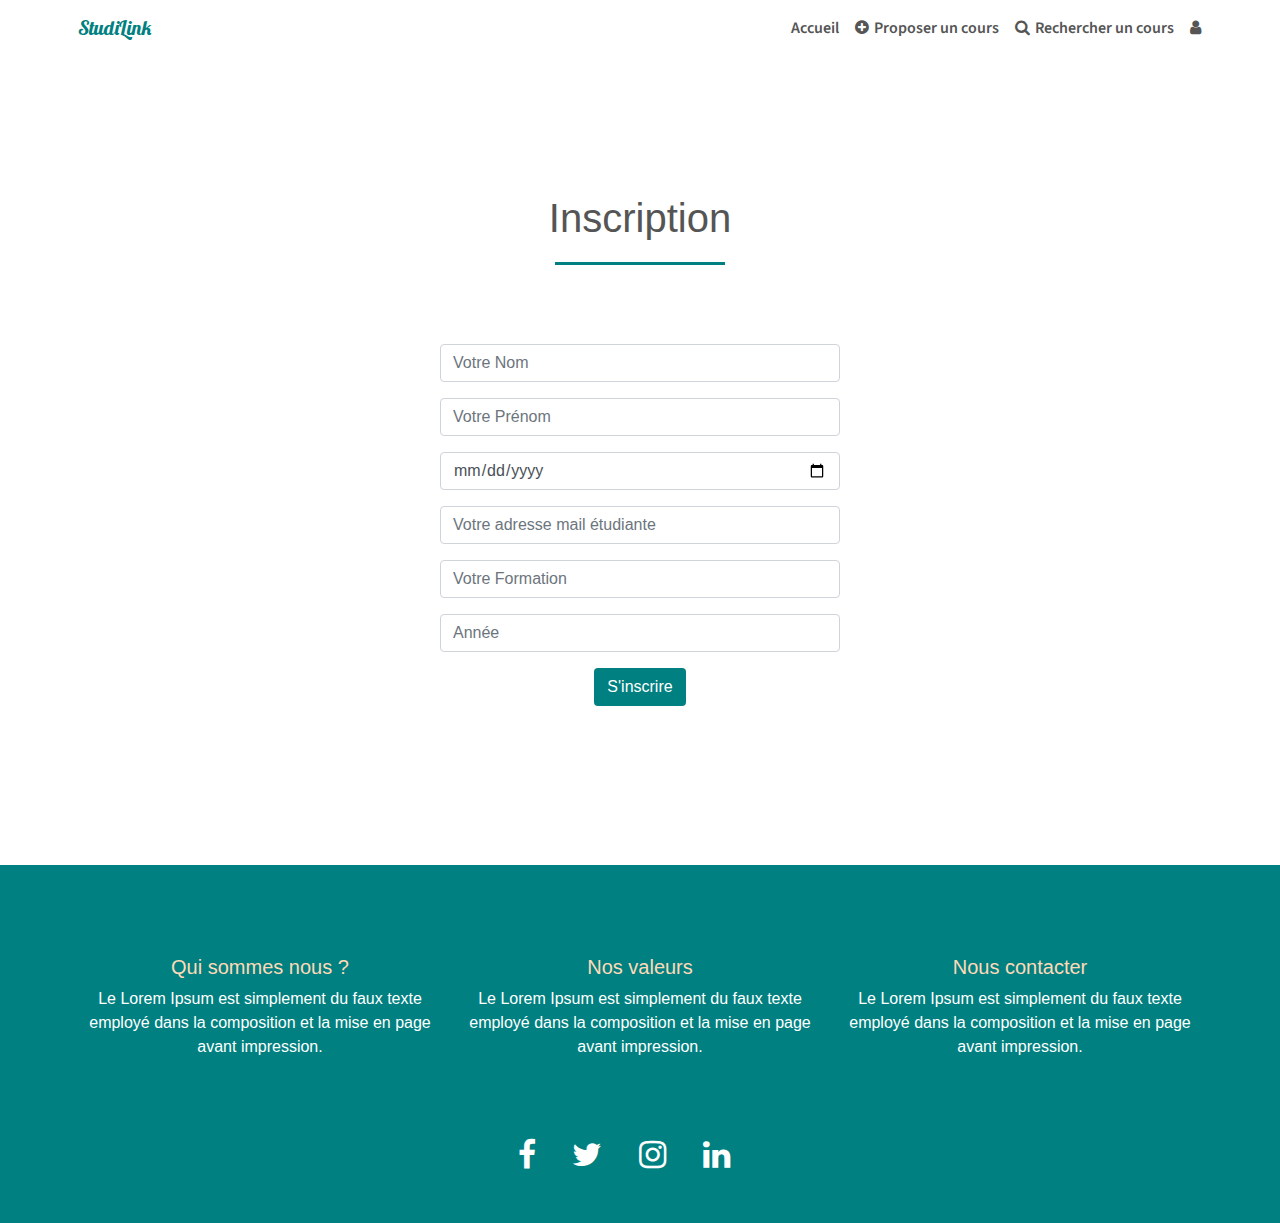
==== inscription.html @ c333f214 "Add files via upload" ====
<!DOCTYPE html>
<html>
	<head>
		<title>StudiLink</title>
		<meta charset="utf-8">		
		<link rel="stylesheet" href="style.css">
		<link rel="stylesheet" href="https://stackpath.bootstrapcdn.com/bootstrap/4.4.1/css/bootstrap.min.css">	
		<link rel="stylesheet" href="https://stackpath.bootstrapcdn.com/font-awesome/4.7.0/css/font-awesome.min.css">	

		<link href="https://fonts.googleapis.com/css?family=Lobster&display=swap" rel="stylesheet">
		<link href="https://fonts.googleapis.com/css?family=Source+Sans+Pro&display=swap" rel="stylesheet">

		<script src="https://code.jquery.com/jquery-3.4.1.slim.min.js"></script>
		<script src="https://cdn.jsdelivr.net/npm/popper.js@1.16.0/dist/umd/popper.min.js"></script>
		<script src="https://stackpath.bootstrapcdn.com/bootstrap/4.4.1/js/bootstrap.min.js"></script>

		<script src="javascript.js"></script>

		

	</head>

	<body>
		<!---NavigationBar---->
		<section id="nav-bar">
			<nav class="navbar navbar-expand-lg navbar-light bg-white">
  				<a class="navbar-brand" href="index.html">StudiLink</a>
  					<button class="navbar-toggler" type="button" data-toggle="collapse" data-target="#navbarNav" aria-controls="navbarNav" aria-expanded="false" aria-label="Toggle navigation">
    					<span class="navbar-toggler-icon"></span>
 					 </button>
		  <div class="collapse navbar-collapse" id="navbarNav">
		    <ul class="navbar-nav ml-auto">
		      <li class="nav-item active">
		        <a class="nav-link" href="index.html">Accueil <span class="sr-only">(current)</span></a>
		      </li>
		      <li class="nav-item">
		        <a class="nav-link" href="proposer.html"><i class="fa fa-plus-circle" style="margin-right: 5px;"></i>Proposer un cours</a>
		      </li>
		      <li class="nav-item">
		        <a class="nav-link" href="rechercher.html"><i class="fa fa-search" style="margin-right: 5px;"></i>Rechercher un cours</a>
		      </li>
		      <li class="nav-item">
		        <a class="nav-link" href="profil.html"><i class="fa fa-user"></i></a>
		      </li>
		    </ul>
		  </div>
		</nav>
		</section>
		<!---NavigationBar---->



	<!----Formulaire----->

<section id="contact2">
	<div class="container">
		<h1>Inscription</h1>
				<form class="contact-form">
					<div class="form-group">
						<input type="text" class="form-control" placeholder="Votre Nom">
					</div>
					<div class="form-group">
						<input type="text" class="form-control" placeholder="Votre Prénom">
					</div>
					<div class="form-group">
						<input type="date" class="form-control" placeholder="Votre Date de naissance">
					</div>
					<div class="form-group">
						<input type="email" class="form-control" placeholder="Votre adresse mail étudiante">
					</div>
					<div class="form-group">
						<input type="text" class="form-control" placeholder="Votre Formation">
					</div>
					<div class="form-group">
						<input type="text" class="form-control" placeholder="Année">
					</div>
					<button type="submit" class="btn">S'inscrire</button>
				</form>
	</div>
</section>

<!----Formulaire----->

<!----Services----->

<section id="services">
			<div class="container">
				<div class="row services">
					<div class="col-md-4 text-center">
						<h5>Qui sommes nous ?</h5>
						<p>Le Lorem Ipsum est simplement du faux texte employé dans la composition et la mise en page avant impression.</p>
					</div>
					<div class="col-md-4 text-center">
						<h5>Nos valeurs</h5>
						<p>Le Lorem Ipsum est simplement du faux texte employé dans la composition et la mise en page avant impression.</p>
					</div>
					<div class="col-md-4 text-center">
						<h5>Nous contacter</h5>
						<p>Le Lorem Ipsum est simplement du faux texte employé dans la composition et la mise en page avant impression.</p>
					</div>
				</div>
				<div class="text-center">
						<div class="icon">
							<div class="col -md-4">
								<br/>
								<a href="#" style="color: #FFFFFF;"><i class="fa fa-facebook fa-2x" style="margin-right: 3%;"></i></a>
								<a href="#" style="color: #FFFFFF;" >
								<i class="fa fa-twitter fa-2x"style="margin-right: 3%;"></i></a>
								<a href="#" style="color: #FFFFFF;">
								<i class="fa fa-instagram fa-2x" style="margin-right: 3%;"></i></a>
								<a href="#" style="color: #FFFFFF;">
								<i class="fa fa-linkedin fa-2x" style="margin-right: 3%;"></i></a>
							</div>
						</div>
					</div>
			</div>
		</section>
		<!----Services----->



	</body>
</html>
---- style.css ----
/*------------Navigation Bar-------------*/

#nav-bar
{
	position: sticky;
	top: 0;
	z-index : 10;
	background-color: #FFFFFF;
	font-family: 'Source Sans Pro';
	font-weight: 600px;
	font-size: 300%;
}

#navbarNav

{
	color: #FFF;
}

.navbar-brand

{
	color : #008080! important;
	font-family: 'Lobster';
	font-weight: 600px;
	font-size: 40px;
	margin-left: 5%;
}

#navbar-nav ml-auto li a

{
	float: left;
	text-align:right;
}

#nav-bar ul 
{
	margin-right: 5%;
}

#nav-bar ul li a:hover
{
	color : #20B2AA! important;
}


.navbar-toggler
{
	border: none! important;
	color : #555;
}

.nav-link
{
	color: #555! important;
	font-weight: 600;
	font-size: 16px;
}

/*------------About-------------*/ 

#about

{
	padding-top: 50px;
	padding-bottom: 50px;
	color: #555
}

#about btn

{
	margin-top: 20px;
	margin-bottom: 30px;

}

.about-content

{
	padding-top: 20px;
}

.btn btn-primary btn-lg

{
	background-color: #20B2AA;
}

/*------------Services-------------*/

#services

{
	background-color: #008080;
	background-size: cover;
	background-position: center;
	color: #FFFFFF !important;
	background-attachment: fixed;
	padding-top: 50px;
	padding-bottom : 50px;
	bottom: 0;
}

h5
{
	color : #FFDAB9 !important;
}


/*------------Team members-------------*/
#team

{
	padding-top: 50px;
	padding-bottom: 50px;

}

h1
{
	text-align:center;
	color: #555 !important;
	padding-bottom: 10px;
}

h1::after
{
	content: '';
	background: #008080;
	display: block;
	height: 3px;
	width: 170px;
	margin: 20px auto 5px;
}

.profile-pic
{
	margin-top: 25px;
	margin-bottom: 25px;
}

.profile-pic .img-box
{
	opacity: 2;
	display: block;
	position: relative:;
}

.profile-pic .img-box img
{
	filter: grayscale(1);
	size: 30%;
}

.profile-pic .img-box img:hover
{
	filter: grayscale(0);
	cursor: pointer;
}

.profile-pic h2
{
	font-size: 22px;
	font-weight: bold;
	margin-top: 15px;
	color : #008080 !important;
}

.profile-pic h3
{
	font-size: 15px;
	font-weight: bold;
	margin-top: 15px;
	color : #F4A460 !important;
}

#team .fa
{
	height: 25px;
	width:25px;
	color:#008080 !important;
	background: #fff;
	padding: 4px;
	border-radius: 50%;
}

.img-box
{
	padding-top:5%;
	width: 300px;
	margin: auto;
}
.img-box ul 
{
	padding: 15px 0;
	position: absolute;
	z-index: 2;
	bottom: 30%;
	left: 50%;
	transform: translateX(-50%);
	opacity: 0;
}

.img-box ul li
{
	padding: 5px;
	display: inline-block;
}
.img-box:hover ul 

{
	opacity: 1;
}

.img-box ul, .img-box ul li
{
	transition: 0.5s;
}


/*------------Testimonials-------------*/

#testimonials

{ 
	padding-top: 50px;
	padding-bottom:50px;
}

#testimonials .row

{
	margin-top: 30px;
}

.col-md-4
{
	margin: 40px auto;
}
.profile 

{
	padding: 10% 10% 10% ;
	background-color : #efefef;
}

.profile img
{
	top: -30%;
	position: absolute;
	left: calc(50%-60px);
	border: 10px solid #fff;
}

.profile h3
{
	font-size: 20px;
	margin-top: 15px;
	color: #008080;
}

#testimonials span 
{
	font-size: 12px;
	color: #333;
}

blockquote

{
	font-size: 16px;
	line-height : 30px;
}

.profile:hover
{
	box-shadow: 0 0 15px 5px rgba(0,0,0,0.2);
	cursor: pointer;
	transition: 0.5s;
}


/*------------contacts-------------*/

#contact
{
	background: #fff;
	padding-top: 100px;
	padding-bottom: 40px;
	padding-left: 5%;
	padding-right: 5%;
	color: #777;
	margin-top: 7%;
	margin-bottom: 7%;
}

#contact2

{
	background: #fff;
	padding-top: 100px;
	padding-bottom: 40px;
	padding-left: 5%;
	padding-right: 5%;
	color: #777;
	margin-top: 3%;
	margin-bottom: 5%;
}

.contact-form
{	
	padding-bottom: 5%;
	padding-top: 5%;
	width: 400px;
	text-align: center;
	margin: auto;
}


.contact-form .btn

{
	background-color: #008080;
	color: #fff;
}
.contact-form .btn:hover

{
	color: #fff;
}

#contact a

{
	color : #008080 !important;
	font-weight: bold;
}

#contact a:hover
{
	color : #20B2AA! important;
}

/*------------About-------------*/

.jumbotron .btn
{
	background-color: #008080;
	color: #fff;
}

.jumbotron .btn:hover

{
	color: #fff;
}

/*------------About-------------*/
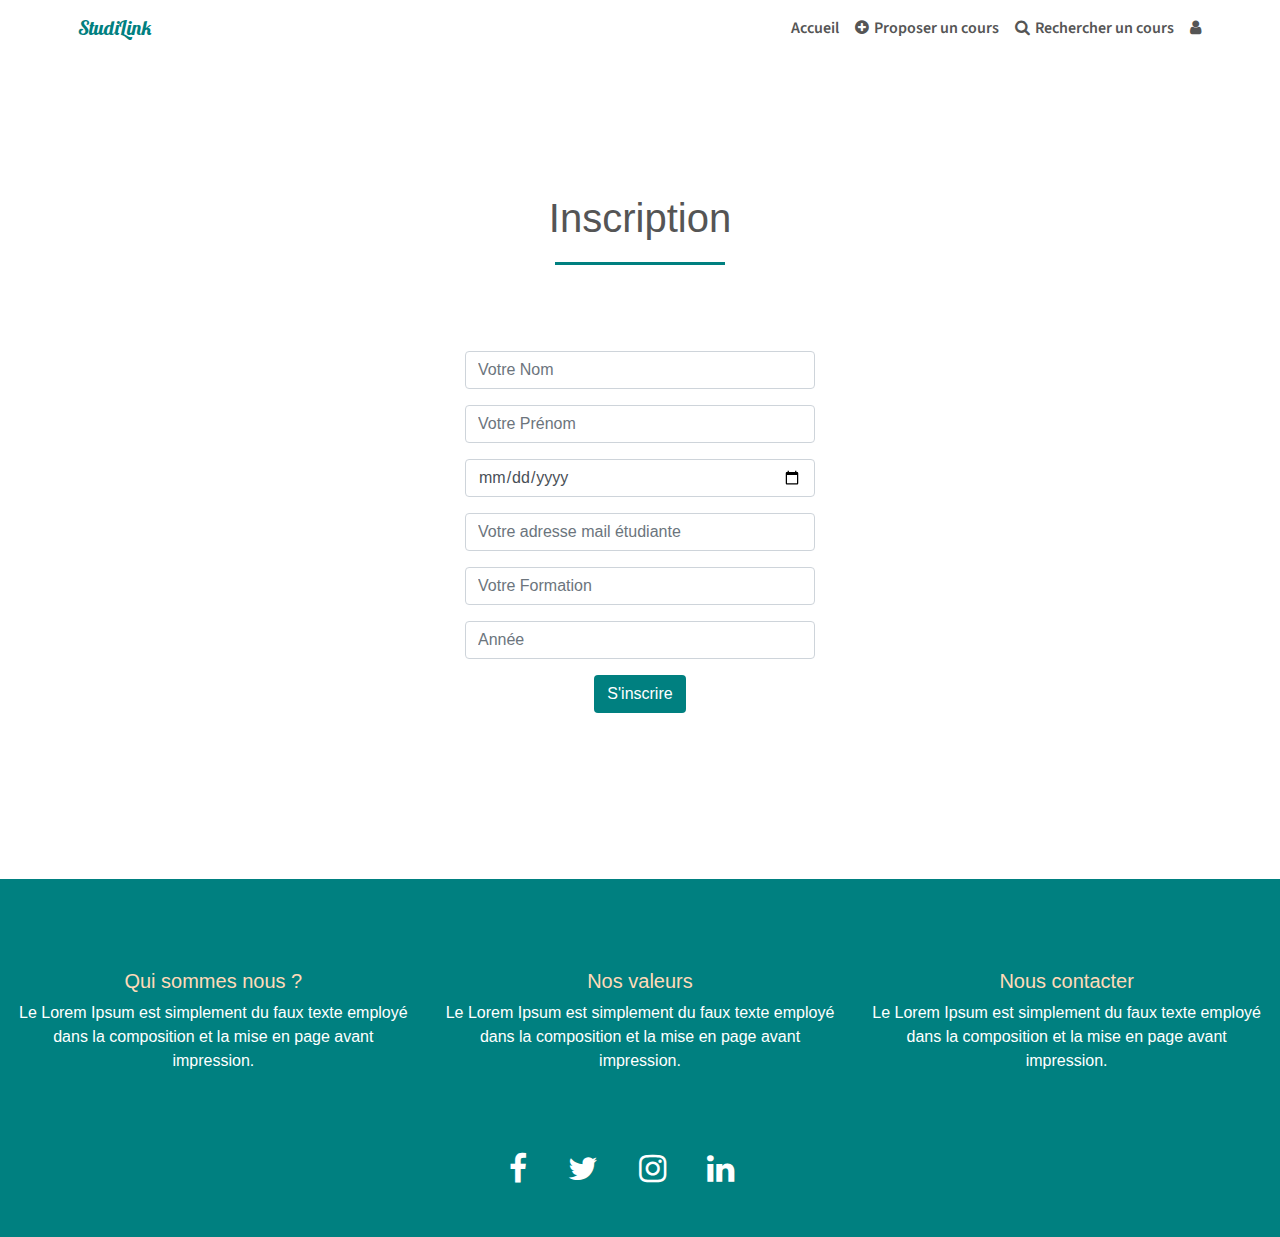
==== commit 45e52c81: "Add files via upload" ====
--- a/inscription.html
+++ b/inscription.html
@@ -3,6 +3,8 @@
 	<head>
 		<title>StudiLink</title>
 		<meta charset="utf-8">		
+		<meta http-equiv="X-UA-Compatible" content="IE=edge">
+    	<meta name="viewport" content="width=device-width, initial-scale=1 maximum-scale=1, user-scalable=no">
 		<link rel="stylesheet" href="style.css">
 		<link rel="stylesheet" href="https://stackpath.bootstrapcdn.com/bootstrap/4.4.1/css/bootstrap.min.css">	
 		<link rel="stylesheet" href="https://stackpath.bootstrapcdn.com/font-awesome/4.7.0/css/font-awesome.min.css">	
@@ -53,7 +55,7 @@
 	<!----Formulaire----->
 
 <section id="contact2">
-	<div class="container">
+	<div class="container-fluid">
 		<h1>Inscription</h1>
 				<form class="contact-form">
 					<div class="form-group">
@@ -84,7 +86,7 @@
 <!----Services----->
 
 <section id="services">
-			<div class="container">
+			<div class="container-fluid">
 				<div class="row services">
 					<div class="col-md-4 text-center">
 						<h5>Qui sommes nous ?</h5>
--- a/style.css
+++ b/style.css
@@ -1,3 +1,9 @@
+.container-fluid {
+margin: 0;
+padding: 0;
+}
+
+
 /*------------Navigation Bar-------------*/
 
 #nav-bar
@@ -9,6 +15,7 @@
 	font-family: 'Source Sans Pro';
 	font-weight: 600px;
 	font-size: 300%;
+
 }
 
 #navbarNav
@@ -65,7 +72,8 @@
 {
 	padding-top: 50px;
 	padding-bottom: 50px;
-	color: #555
+	color: #555;
+
 }
 
 #about btn
@@ -289,11 +297,10 @@
 	background: #fff;
 	padding-top: 100px;
 	padding-bottom: 40px;
-	padding-left: 5%;
-	padding-right: 5%;
 	color: #777;
-	margin-top: 7%;
-	margin-bottom: 7%;
+	margin-top: 3%;
+	margin-bottom: 5%;
+
 }
 
 #contact2
@@ -302,18 +309,18 @@
 	background: #fff;
 	padding-top: 100px;
 	padding-bottom: 40px;
-	padding-left: 5%;
-	padding-right: 5%;
 	color: #777;
 	margin-top: 3%;
 	margin-bottom: 5%;
-}
+	
+}
+
 
 .contact-form
 {	
 	padding-bottom: 5%;
 	padding-top: 5%;
-	width: 400px;
+	width: 350px;
 	text-align: center;
 	margin: auto;
 }
@@ -343,6 +350,8 @@
 	color : #20B2AA! important;
 }
 
+
+
 /*------------About-------------*/
 
 .jumbotron .btn
@@ -358,3 +367,4 @@
 }
 
 /*------------About-------------*/
+
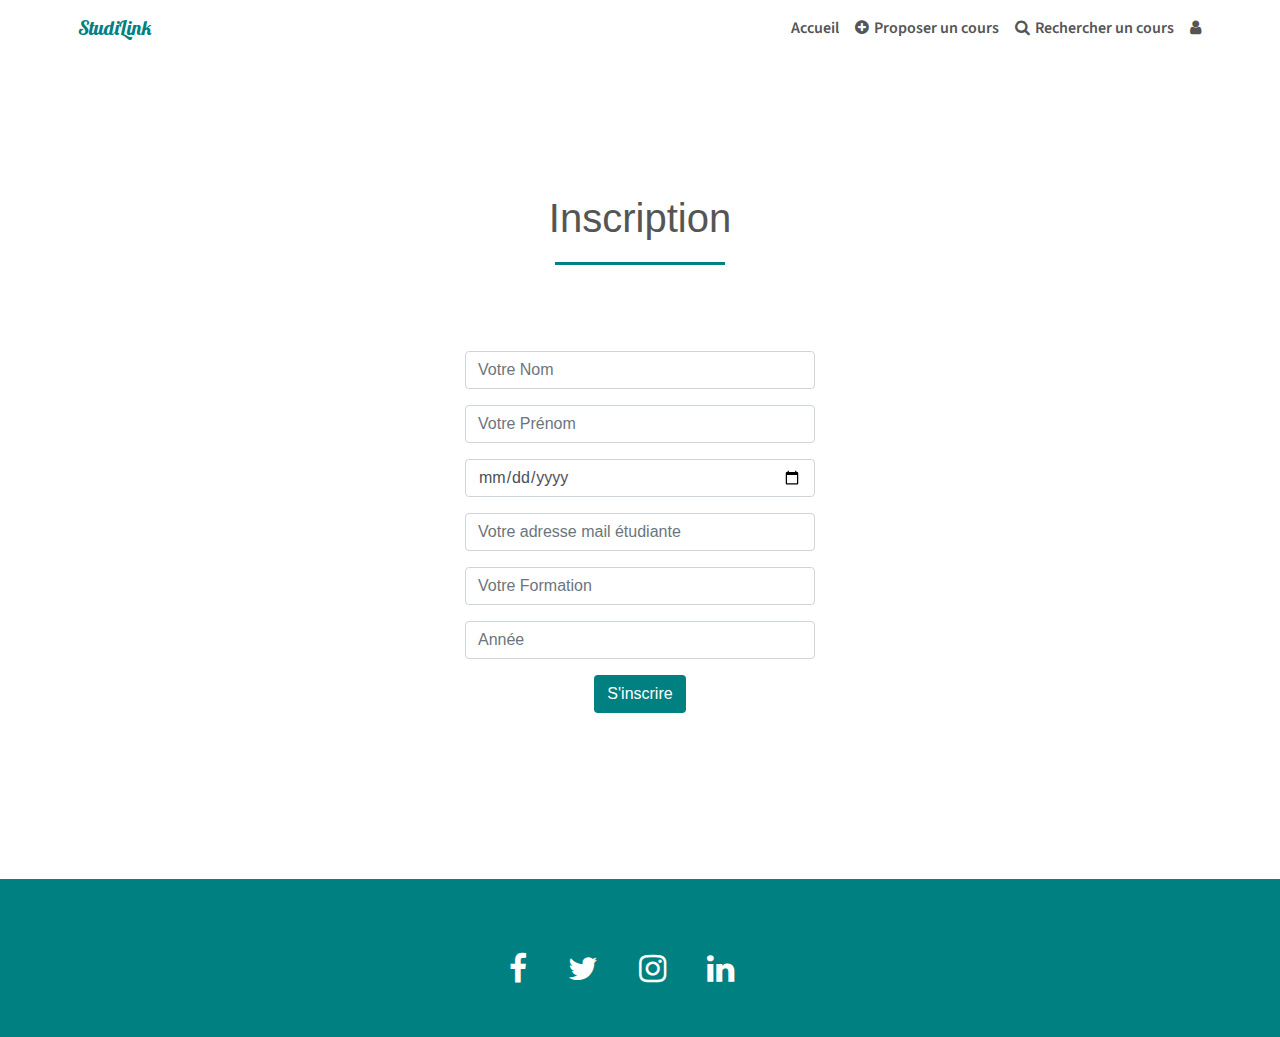
==== commit 74639348: "Add files via upload" ====
--- a/inscription.html
+++ b/inscription.html
@@ -87,34 +87,20 @@
 
 <section id="services">
 			<div class="container-fluid">
-				<div class="row services">
-					<div class="col-md-4 text-center">
-						<h5>Qui sommes nous ?</h5>
-						<p>Le Lorem Ipsum est simplement du faux texte employé dans la composition et la mise en page avant impression.</p>
-					</div>
-					<div class="col-md-4 text-center">
-						<h5>Nos valeurs</h5>
-						<p>Le Lorem Ipsum est simplement du faux texte employé dans la composition et la mise en page avant impression.</p>
-					</div>
-					<div class="col-md-4 text-center">
-						<h5>Nous contacter</h5>
-						<p>Le Lorem Ipsum est simplement du faux texte employé dans la composition et la mise en page avant impression.</p>
+				<div class="text-center">
+					<div class="icon">
+						<div class="col -md-4">
+							<br/>
+							<a href="#" style="color: #FFFFFF;"><i class="fa fa-facebook fa-2x" style="margin-right: 3%;"></i></a>
+							<a href="#" style="color: #FFFFFF;" >
+							<i class="fa fa-twitter fa-2x"style="margin-right: 3%;"></i></a>
+							<a href="#" style="color: #FFFFFF;">
+							<i class="fa fa-instagram fa-2x" style="margin-right: 3%;"></i></a>
+							<a href="#" style="color: #FFFFFF;">
+							<i class="fa fa-linkedin fa-2x" style="margin-right: 3%;"></i></a>
+						</div>
 					</div>
 				</div>
-				<div class="text-center">
-						<div class="icon">
-							<div class="col -md-4">
-								<br/>
-								<a href="#" style="color: #FFFFFF;"><i class="fa fa-facebook fa-2x" style="margin-right: 3%;"></i></a>
-								<a href="#" style="color: #FFFFFF;" >
-								<i class="fa fa-twitter fa-2x"style="margin-right: 3%;"></i></a>
-								<a href="#" style="color: #FFFFFF;">
-								<i class="fa fa-instagram fa-2x" style="margin-right: 3%;"></i></a>
-								<a href="#" style="color: #FFFFFF;">
-								<i class="fa fa-linkedin fa-2x" style="margin-right: 3%;"></i></a>
-							</div>
-						</div>
-					</div>
 			</div>
 		</section>
 		<!----Services----->
--- a/style.css
+++ b/style.css
@@ -251,7 +251,7 @@
 
 {
 	padding: 10% 10% 10% ;
-	background-color : #efefef;
+	background-color: #F5F5F5;
 }
 
 .profile img
@@ -302,6 +302,7 @@
 	margin-bottom: 5%;
 
 }
+
 
 #contact2
 
@@ -315,6 +316,17 @@
 	
 }
 
+#contact3
+
+{
+	background: #fff;
+	padding-top: 100px;
+	padding-bottom: 40px;
+	color: #777;
+	margin-top: 3%;
+	margin-bottom: 5%;
+	
+}
 
 .contact-form
 {	
@@ -350,10 +362,20 @@
 	color : #20B2AA! important;
 }
 
+#contact3 a
+
+{
+	color : #FFFFFF !important;
+}
 
 
 /*------------About-------------*/
 
+#about .jumbotron 
+
+{
+	background-color: #F5F5F5;
+}
 .jumbotron .btn
 {
 	background-color: #008080;
@@ -368,3 +390,37 @@
 
 /*------------About-------------*/
 
+/*------------Page-------------*/
+#search
+{
+	background: #fff;
+	padding-top: 100px;
+	padding-bottom: 40px;
+	color: #777;
+	margin-top: 3%;
+	margin-bottom: 5%;
+
+}
+
+.card .btn
+
+{
+	background-color: #008080;
+	color: #fff;
+}
+
+.card:hover
+{
+	box-shadow: 0 0 15px 5px rgba(0,0,0,0.2);
+	cursor: pointer;
+	transition: 0.5s;
+}
+
+/*------------Page-------------*/
+
+/*------------Star rating-------------*/
+
+.checked {
+  color: #008080;
+}
+/*------------Star rating-------------*/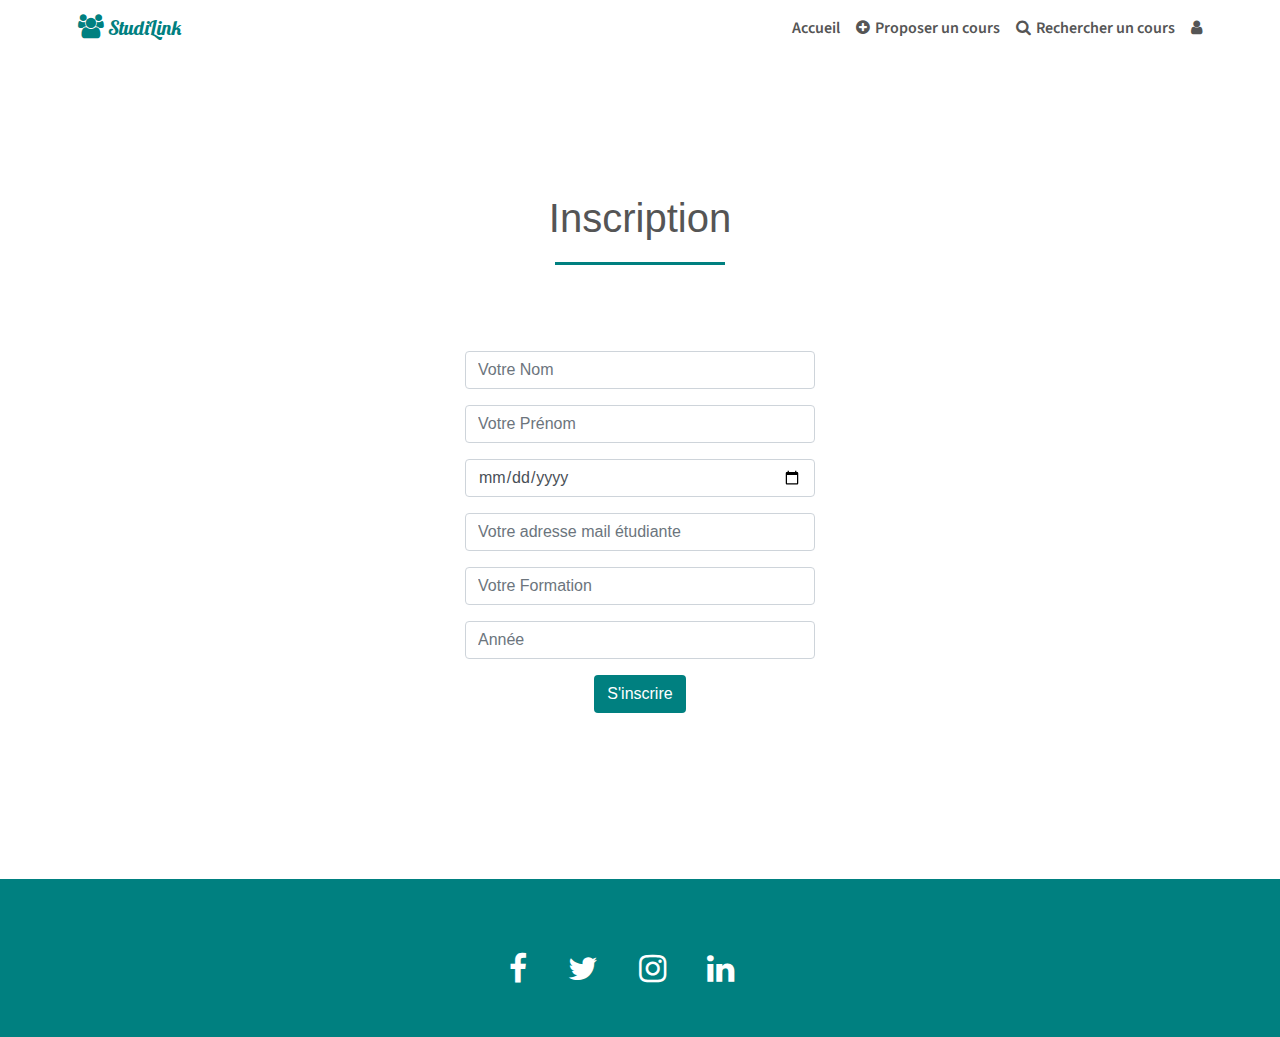
==== commit 14da1773: "Add files via upload" ====
--- a/inscription.html
+++ b/inscription.html
@@ -26,7 +26,7 @@
 		<!---NavigationBar---->
 		<section id="nav-bar">
 			<nav class="navbar navbar-expand-lg navbar-light bg-white">
-  				<a class="navbar-brand" href="index.html">StudiLink</a>
+  				<a class="navbar-brand" href="index.html"><i class="fa fa-users" style="margin-right: 4%; color : #008080; font-size: 120%;"></i>StudiLink</a>
   					<button class="navbar-toggler" type="button" data-toggle="collapse" data-target="#navbarNav" aria-controls="navbarNav" aria-expanded="false" aria-label="Toggle navigation">
     					<span class="navbar-toggler-icon"></span>
  					 </button>
--- a/style.css
+++ b/style.css
@@ -423,4 +423,21 @@
 .checked {
   color: #008080;
 }
-/*------------Star rating-------------*/+/*------------Star rating-------------*/
+
+#explication:hover
+
+{
+	box-shadow: 0 0 15px 5px rgba(0,0,0,0.2);
+	cursor: pointer;
+	transition: 0.5s;
+}
+
+#about .jumbotron:hover
+{
+	box-shadow: 0 0 10px 10px rgba(0,0,0,0.2);
+	cursor: pointer;
+	transition: 0.5s;
+}
+
+
